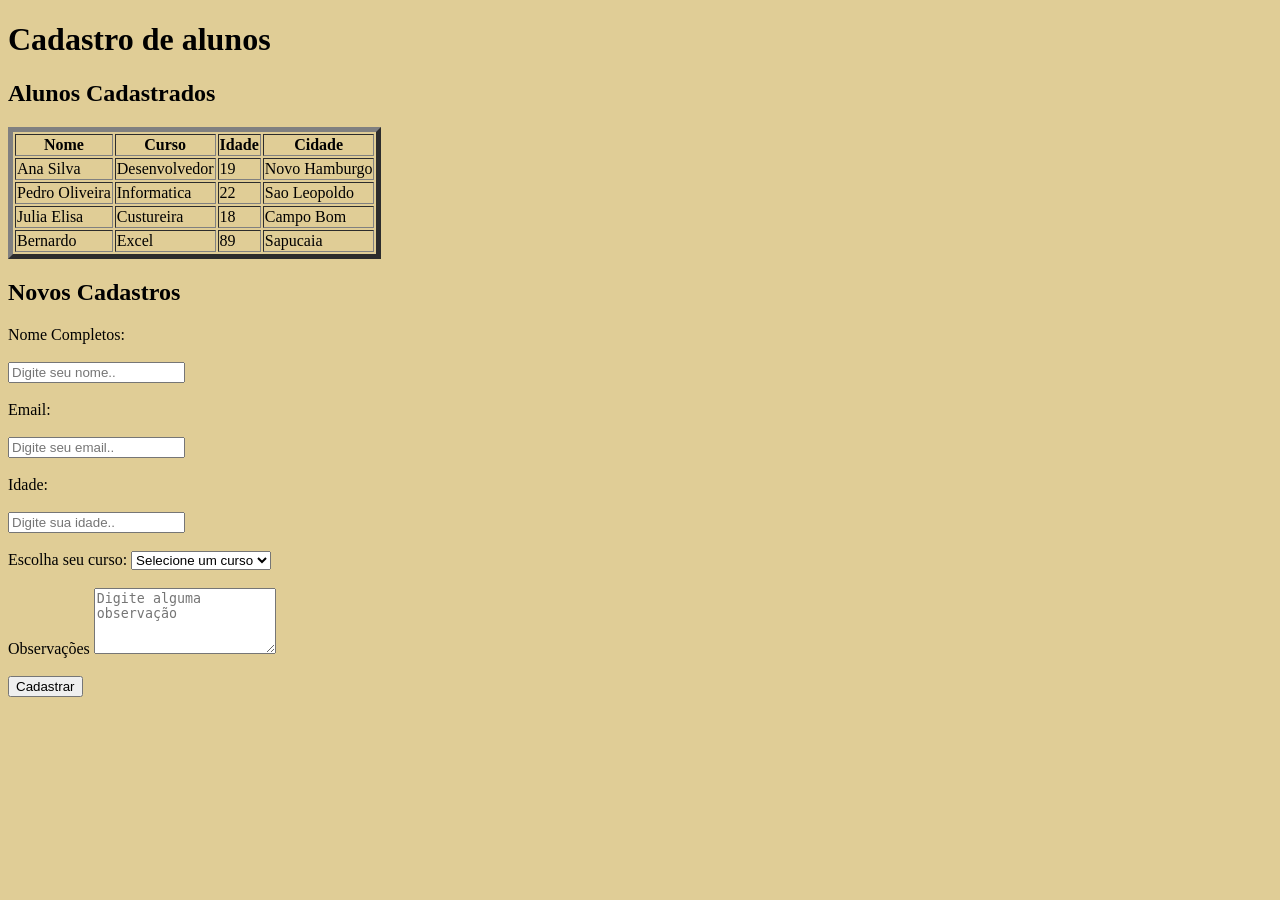
==== index.html @ 8e08dbe1 "cadastro" ====
<!DOCTYPE html>
<html lang="pt-BR">
<head>
    <meta charset="UTF-8">
    <meta name="viewport" content="width=device-width, initial-scale=1.0">
    <title>Aula Com CSS</title>
    <link rel="stylesheet" href="/style.css">


</head>
<body>

  <h1>Cadastro de alunos</h1>
  <h2>Alunos Cadastrados</h2>
  <table border="5px">
    <thead>
      <tr>
        <th>Nome</th>
        <th>Curso</th>
        <th>Idade</th>
        <th>Cidade</th>
      </tr>
    </thead>
    <tbody>
      <tr>
        <td>Ana Silva</td>
        <td>Desenvolvedor</td>
        <td>19</td>
        <td>Novo Hamburgo</td>
      </tr>
      <tr>
        <td>Pedro Oliveira</td>
        <td>Informatica</td>
        <td>22</td>
        <td>Sao Leopoldo</td>
      </tr>
      <tr>
        <td>Julia Elisa</td>
        <td>Custureira</td>
        <td>18</td>
        <td>Campo Bom</td>
      </tr>
      <tr>
        <td>Bernardo</td>
        <td>Excel</td>
        <td>89</td>
        <td>Sapucaia</td>
      </tr>
    </tbody>
  </table>

  <h2>Novos Cadastros</h2>
  <form action="#" method="post">

    <label for="nome">Nome Completos:</label>
    <br><br>
    <input type="text" id="nome" placeholder="Digite seu nome..">
    <br><br>

    <label for="email">Email:</label>
    <br><br>
    <input type="text" id="email" placeholder="Digite seu email..">
    <br><br>

    <label for="idade">Idade:</label>
    <br><br>
    <input type="number" id="idade" placeholder="Digite sua idade..">
    <br><br>

    <label for="curso">Escolha seu curso:</label>
    <select name="curso" id="curso">
        <option value="">Selecione um curso</option>
        <option value="informatica">Informática</option>
        <option value="excel">Excel</option>
        <option value="desenvolvedor">Desenvolvedor</option>
        <option value="custureira">Custureira</option>
    </select>
    <br><br>
    <label for="mensagem">Observações</label>
    <textarea id="mensagem" rows="4" placeholder="Digite alguma observação"></textarea>
    <br><br>
    <button type="submit">Cadastrar</button>

  
  
  </form>

   
</body>
</html>
---- style.css ----
@import url('https://fonts.googleapis.com/css2?family=Redaction+50:ital,wght@0,400;0,700;1,400&family=Roboto:ital,wght@0,100..900;1,100..900&display=swap');

    body{
        background-color: rgb(224, 205, 150);
    }

    span{
        display: block;
        background-color: lightblue;
        margin-bottom: 10px;
    }
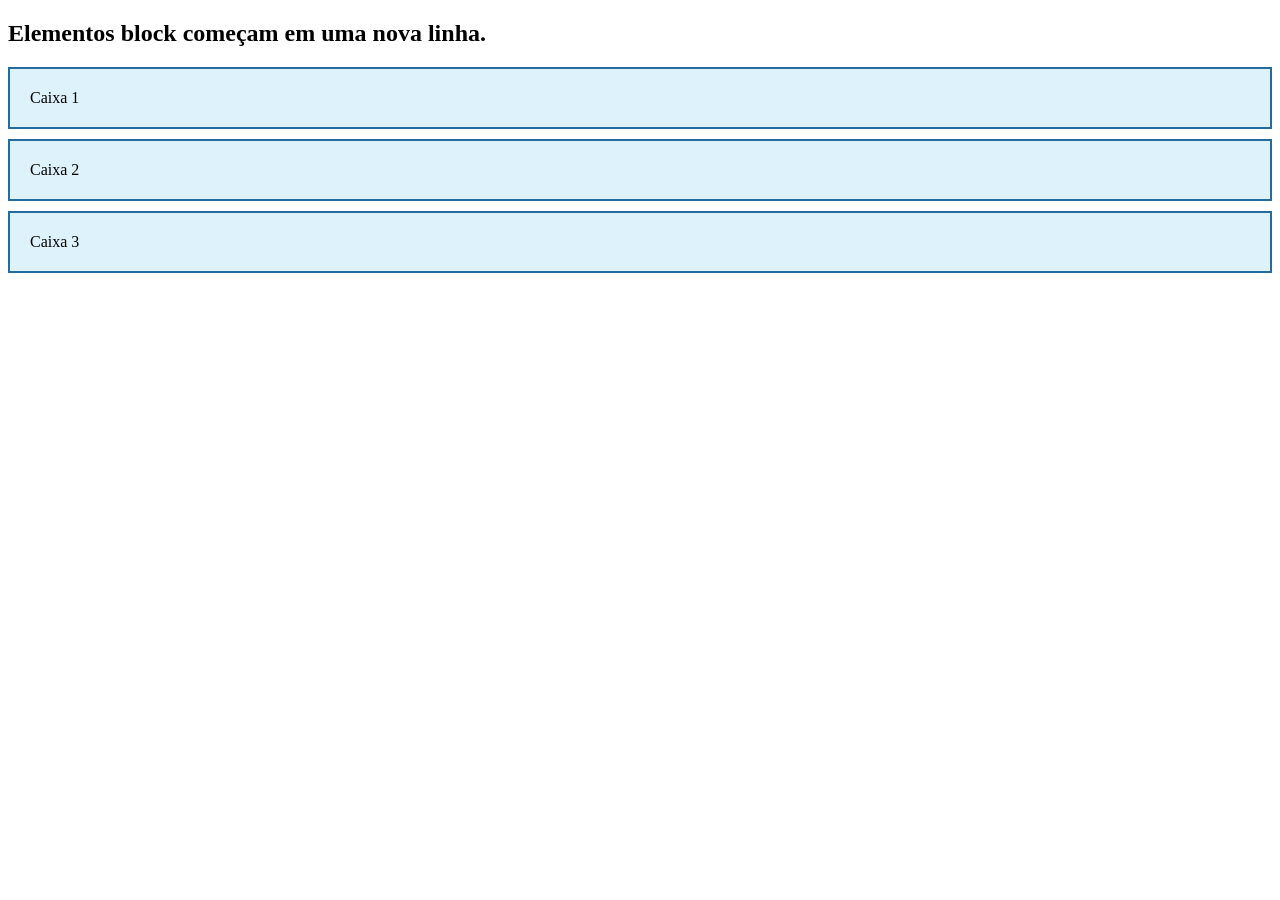
==== commit 051b2b46: "CAIXAS" ====
--- a/index.html
+++ b/index.html
@@ -10,81 +10,11 @@
 </head>
 <body>
 
-  <h1>Cadastro de alunos</h1>
-  <h2>Alunos Cadastrados</h2>
-  <table border="5px">
-    <thead>
-      <tr>
-        <th>Nome</th>
-        <th>Curso</th>
-        <th>Idade</th>
-        <th>Cidade</th>
-      </tr>
-    </thead>
-    <tbody>
-      <tr>
-        <td>Ana Silva</td>
-        <td>Desenvolvedor</td>
-        <td>19</td>
-        <td>Novo Hamburgo</td>
-      </tr>
-      <tr>
-        <td>Pedro Oliveira</td>
-        <td>Informatica</td>
-        <td>22</td>
-        <td>Sao Leopoldo</td>
-      </tr>
-      <tr>
-        <td>Julia Elisa</td>
-        <td>Custureira</td>
-        <td>18</td>
-        <td>Campo Bom</td>
-      </tr>
-      <tr>
-        <td>Bernardo</td>
-        <td>Excel</td>
-        <td>89</td>
-        <td>Sapucaia</td>
-      </tr>
-    </tbody>
-  </table>
+  <h2>Elementos block começam em uma nova linha.</h2>
 
-  <h2>Novos Cadastros</h2>
-  <form action="#" method="post">
-
-    <label for="nome">Nome Completos:</label>
-    <br><br>
-    <input type="text" id="nome" placeholder="Digite seu nome..">
-    <br><br>
-
-    <label for="email">Email:</label>
-    <br><br>
-    <input type="text" id="email" placeholder="Digite seu email..">
-    <br><br>
-
-    <label for="idade">Idade:</label>
-    <br><br>
-    <input type="number" id="idade" placeholder="Digite sua idade..">
-    <br><br>
-
-    <label for="curso">Escolha seu curso:</label>
-    <select name="curso" id="curso">
-        <option value="">Selecione um curso</option>
-        <option value="informatica">Informática</option>
-        <option value="excel">Excel</option>
-        <option value="desenvolvedor">Desenvolvedor</option>
-        <option value="custureira">Custureira</option>
-    </select>
-    <br><br>
-    <label for="mensagem">Observações</label>
-    <textarea id="mensagem" rows="4" placeholder="Digite alguma observação"></textarea>
-    <br><br>
-    <button type="submit">Cadastrar</button>
-
-  
-  
-  </form>
-
+  <div class="caixa">Caixa 1</div>
+  <div class="caixa">Caixa 2</div>
+  <div class="caixa">Caixa 3</div>
    
 </body>
 </html>
--- a/style.css
+++ b/style.css
@@ -1,11 +1,9 @@
-@import url('https://fonts.googleapis.com/css2?family=Redaction+50:ital,wght@0,400;0,700;1,400&family=Roboto:ital,wght@0,100..900;1,100..900&display=swap');
+@import url('https://fonts.googleapis.com/css2?family=Redaction+20:ital,wght@0,400;0,700;1,400&family=Redaction+50:ital,wght@0,400;0,700;1,400&family=Roboto:ital,wght@0,100..900;1,100..900&display=swap');
 
-    body{
-        background-color: rgb(224, 205, 150);
-    }
-
-    span{
+    .caixa{
         display: block;
-        background-color: lightblue;
+        background-color: #ddf2fa;
+        border: 2px solid #246b9e;
+        padding: 20px;
         margin-bottom: 10px;
     }
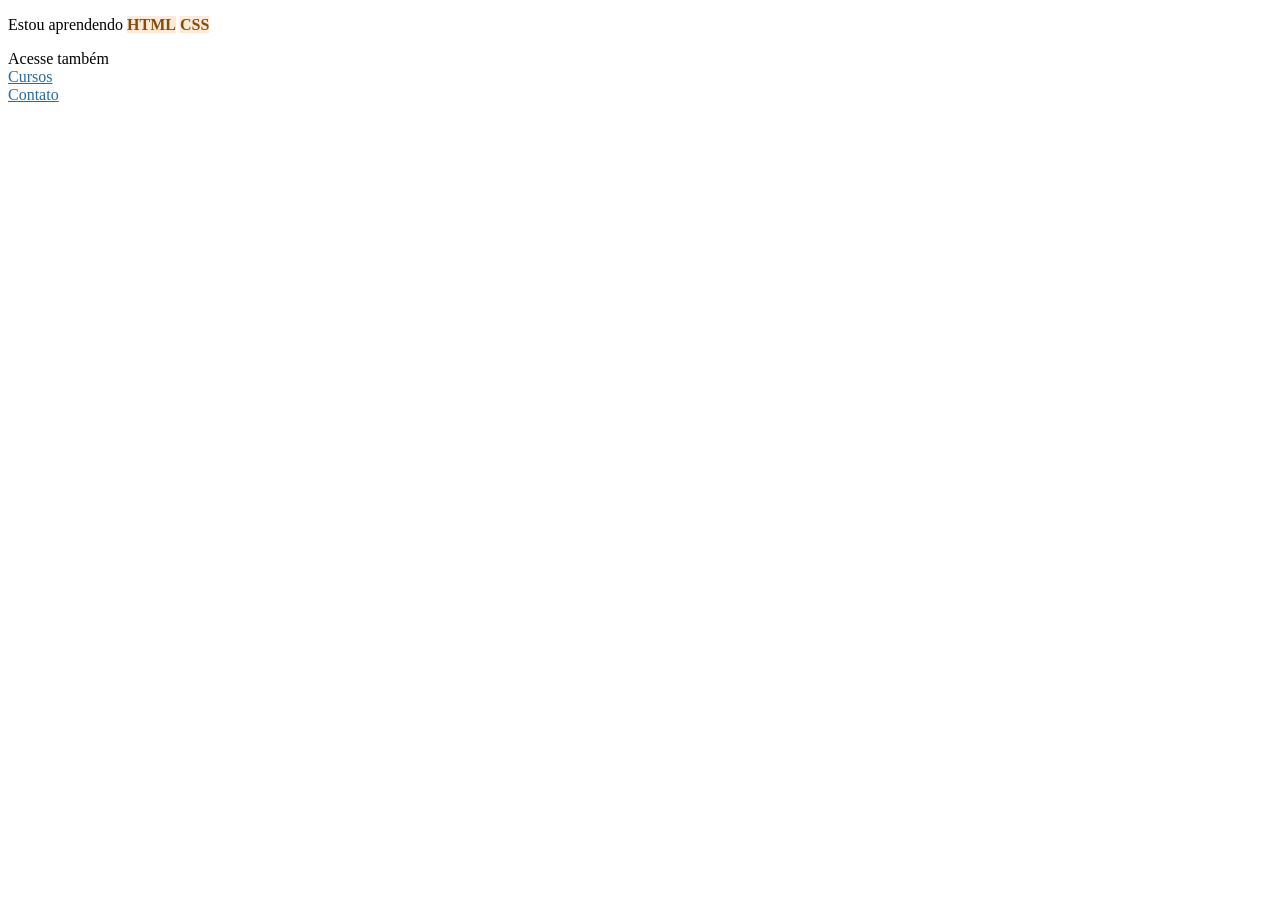
==== commit d80852aa: "IN-LINE SEMPRE IN-LINE" ====
--- a/index.html
+++ b/index.html
@@ -10,11 +10,16 @@
 </head>
 <body>
 
-  <h2>Elementos block começam em uma nova linha.</h2>
-
-  <div class="caixa">Caixa 1</div>
-  <div class="caixa">Caixa 2</div>
-  <div class="caixa">Caixa 3</div>
+    <p>
+      Estou aprendendo
+      <strong>HTML</strong>
+      <strong>CSS</strong>
+    </p>
+    <p>
+      Acesse também
+      <a href="#">Cursos</a>
+      <a href="#">Contato</a>
+    </p>
    
 </body>
 </html>
--- a/style.css
+++ b/style.css
@@ -1,9 +1,11 @@
 @import url('https://fonts.googleapis.com/css2?family=Redaction+20:ital,wght@0,400;0,700;1,400&family=Redaction+50:ital,wght@0,400;0,700;1,400&family=Roboto:ital,wght@0,100..900;1,100..900&display=swap');
 
-    .caixa{
+    strong{
+        background-color: #fcebd8;
+        color: #8a4b08;
+    }
+    a{
+        color: #246b9e;
+        margin-right: 10px;
         display: block;
-        background-color: #ddf2fa;
-        border: 2px solid #246b9e;
-        padding: 20px;
-        margin-bottom: 10px;
     }
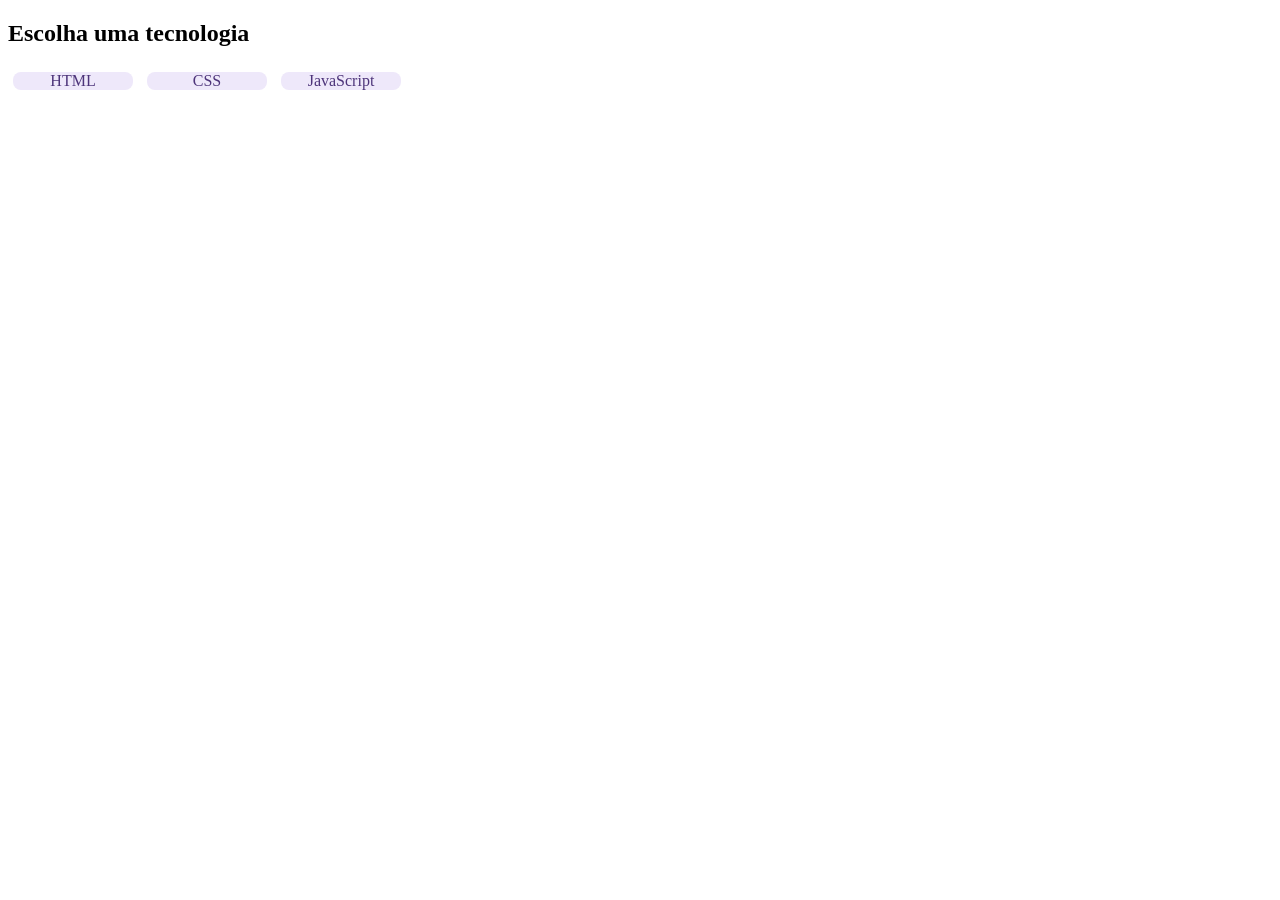
==== commit f0f7c364: "CAIXAS" ====
--- a/index.html
+++ b/index.html
@@ -10,16 +10,12 @@
 </head>
 <body>
 
-    <p>
-      Estou aprendendo
-      <strong>HTML</strong>
-      <strong>CSS</strong>
-    </p>
-    <p>
-      Acesse também
-      <a href="#">Cursos</a>
-      <a href="#">Contato</a>
-    </p>
+  <h2>Escolha uma tecnologia</h2>
+
+  <span class="tag">HTML</span>
+  <span class="tag">CSS</span>
+  <span class="tag">JavaScript</span>
+  
    
 </body>
 </html>
--- a/style.css
+++ b/style.css
@@ -1,11 +1,12 @@
 @import url('https://fonts.googleapis.com/css2?family=Redaction+20:ital,wght@0,400;0,700;1,400&family=Redaction+50:ital,wght@0,400;0,700;1,400&family=Roboto:ital,wght@0,100..900;1,100..900&display=swap');
 
-    strong{
-        background-color: #fcebd8;
-        color: #8a4b08;
-    }
-    a{
-        color: #246b9e;
-        margin-right: 10px;
-        display: block;
+    .tag{
+        display: inline-block;
+        width: 120px;
+        padding-right: 15px 10px;
+        margin: 5px;
+        background-color: #eee8fa;
+        color: #4d347a;
+        text-align: center;
+        border-radius: 8px;
     }
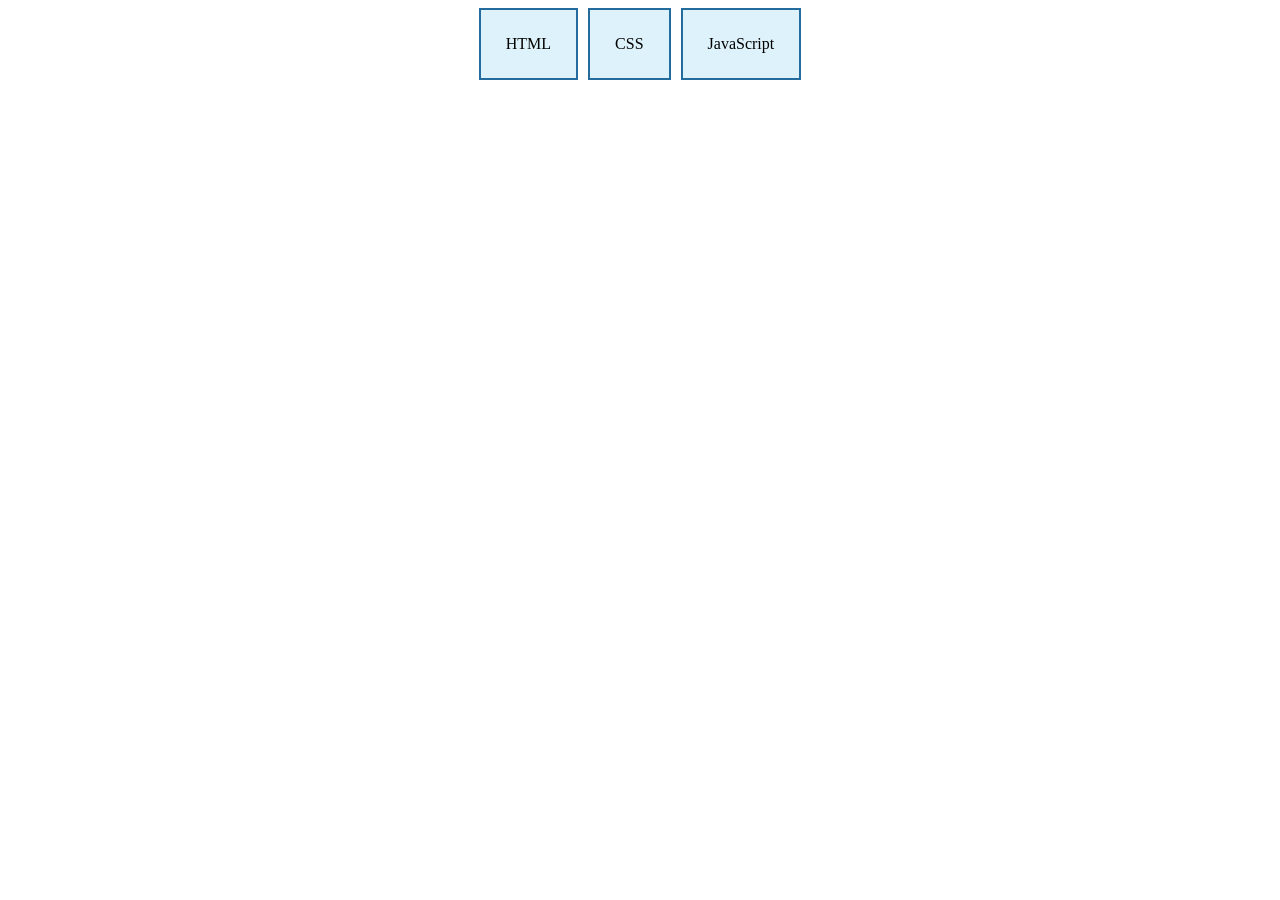
==== commit 16443fdc: "CAIXAS CENTRO" ====
--- a/index.html
+++ b/index.html
@@ -10,11 +10,11 @@
 </head>
 <body>
 
-  <h2>Escolha uma tecnologia</h2>
-
-  <span class="tag">HTML</span>
-  <span class="tag">CSS</span>
-  <span class="tag">JavaScript</span>
+  <div class="container">
+    <div class="item">HTML</div>
+    <div class="item">CSS</div>
+    <div class="item">JavaScript</div>
+  </div>
   
    
 </body>
--- a/style.css
+++ b/style.css
@@ -1,12 +1,13 @@
 @import url('https://fonts.googleapis.com/css2?family=Redaction+20:ital,wght@0,400;0,700;1,400&family=Redaction+50:ital,wght@0,400;0,700;1,400&family=Roboto:ital,wght@0,100..900;1,100..900&display=swap');
 
-    .tag{
-        display: inline-block;
-        width: 120px;
-        padding-right: 15px 10px;
-        margin: 5px;
-        background-color: #eee8fa;
-        color: #4d347a;
-        text-align: center;
-        border-radius: 8px;
-    }+.container{
+    display: flex;
+    gap: 10px;
+    justify-content: center;
+}
+
+.item{
+    background-color: #ddf2fa;
+    border: 2px solid #246b9e;
+    padding: 25px;
+}
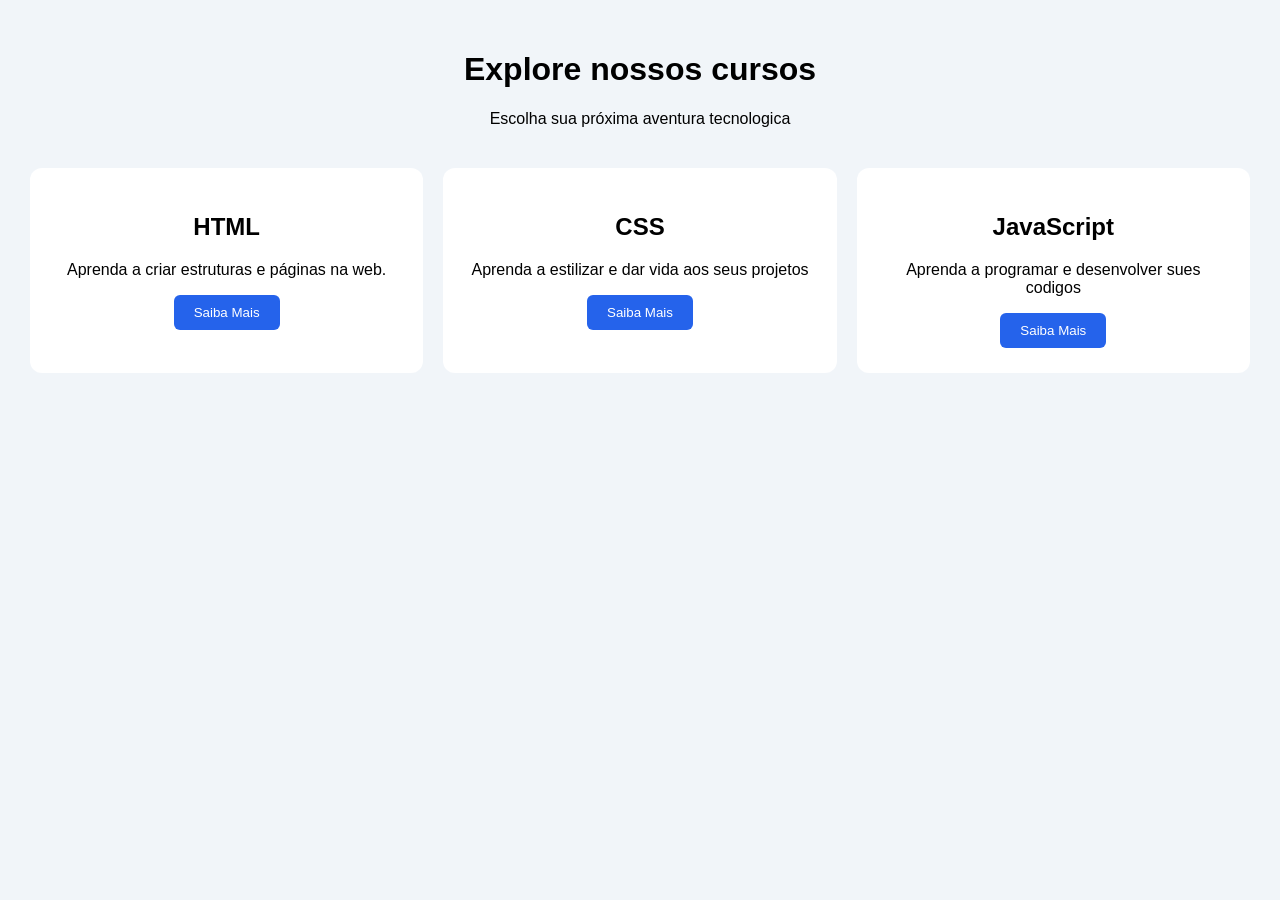
==== commit ac56fe18: "CAIXAS MUITO TOP" ====
--- a/index.html
+++ b/index.html
@@ -10,12 +10,27 @@
 </head>
 <body>
 
-  <div class="container">
-    <div class="item">HTML</div>
-    <div class="item">CSS</div>
-    <div class="item">JavaScript</div>
-  </div>
-  
+    <header>
+      <h1>Explore nossos cursos</h1>
+      <p>Escolha sua próxima aventura tecnologica</p>
+    </header>
+    <main class="container">
+      <div class="card">
+        <h2>HTML</h2>
+        <p>Aprenda a criar estruturas e páginas na web.</p>
+        <button>Saiba Mais</button>
+      </div>
+      <div class="card">
+        <h2>CSS</h2>
+        <p>Aprenda a estilizar e dar vida aos seus projetos</p>
+        <button>Saiba Mais</button>
+      </div>
+      <div class="card">
+        <h2>JavaScript</h2>
+        <p>Aprenda a programar e desenvolver sues codigos</p>
+        <button>Saiba Mais</button>
+      </div>
+    </main>
    
 </body>
 </html>
--- a/style.css
+++ b/style.css
@@ -1,13 +1,46 @@
 @import url('https://fonts.googleapis.com/css2?family=Redaction+20:ital,wght@0,400;0,700;1,400&family=Redaction+50:ital,wght@0,400;0,700;1,400&family=Roboto:ital,wght@0,100..900;1,100..900&display=swap');
+
+*{
+
+}
+
+body{
+    font-family: Arial, Helvetica, sans-serif;
+    background-color: #f1f5f9;
+    margin: 0;
+    padding: 30px;
+}
+
+header{
+    text-align: center;
+    margin-bottom: 40px;
+}
 
 .container{
     display: flex;
-    gap: 10px;
-    justify-content: center;
+    gap: 20px;
+    /* flex-direction: column; */ pra deixar um embaixo do outro
 }
 
-.item{
-    background-color: #ddf2fa;
-    border: 2px solid #246b9e;
+.card{
+    background-color: white;
     padding: 25px;
+    border-radius: 12px;
+    flex: 1;
+    text-align: center;
 }
+
+button{
+    background-color: #2563eb;
+    color: white;
+    border: none;
+    padding: 10px 20px;
+    border-radius: 6px;
+    cursor: pointer;
+    transition: 0.3s;
+}
+
+button:hover{
+    background-color: yellow;
+    transform: translatex(5px);
+}
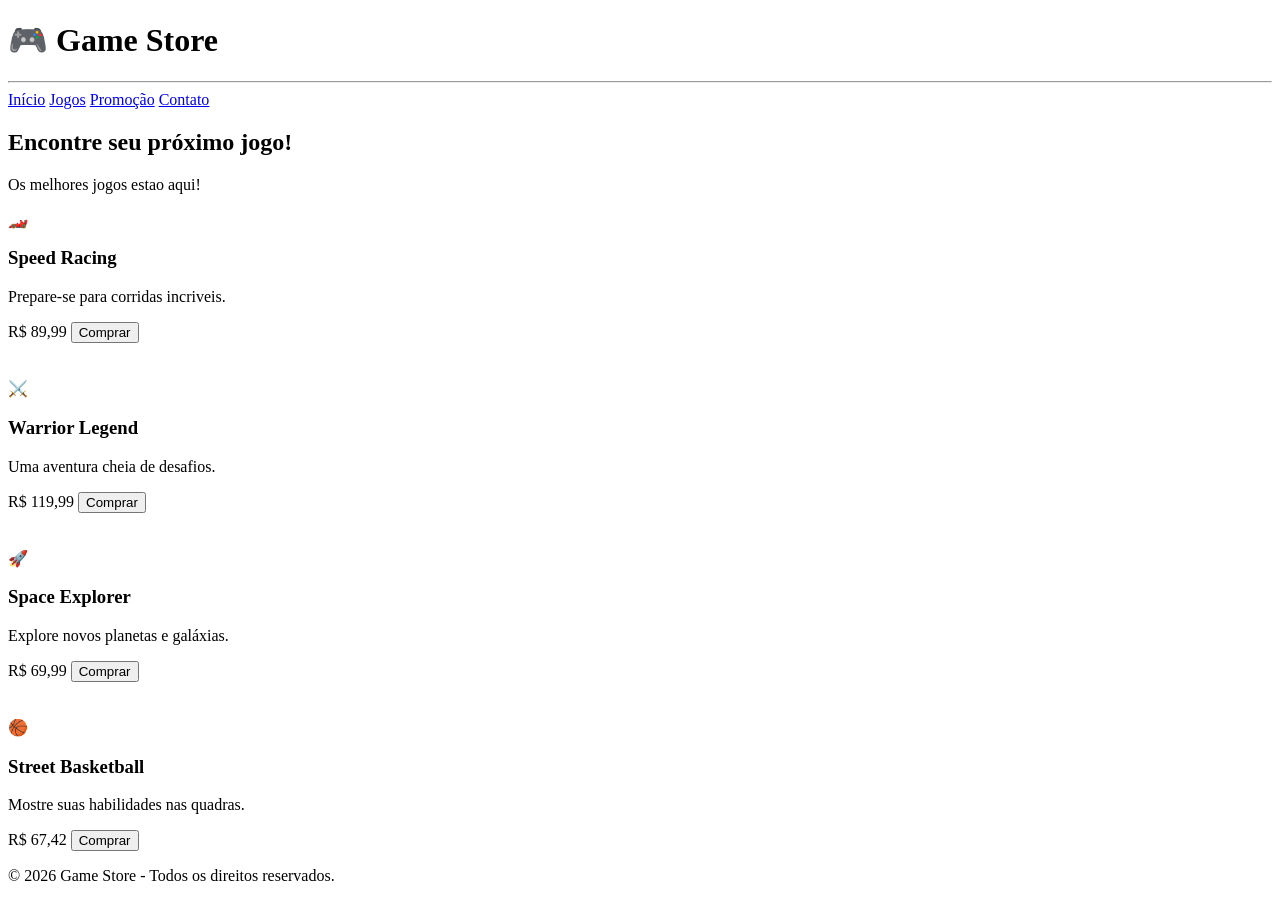
==== commit c3fab9cf: "GAME STORE" ====
--- a/index.html
+++ b/index.html
@@ -10,27 +10,60 @@
 </head>
 <body>
 
-    <header>
-      <h1>Explore nossos cursos</h1>
-      <p>Escolha sua próxima aventura tecnologica</p>
-    </header>
-    <main class="container">
-      <div class="card">
-        <h2>HTML</h2>
-        <p>Aprenda a criar estruturas e páginas na web.</p>
-        <button>Saiba Mais</button>
-      </div>
-      <div class="card">
-        <h2>CSS</h2>
-        <p>Aprenda a estilizar e dar vida aos seus projetos</p>
-        <button>Saiba Mais</button>
-      </div>
-      <div class="card">
-        <h2>JavaScript</h2>
-        <p>Aprenda a programar e desenvolver sues codigos</p>
-        <button>Saiba Mais</button>
-      </div>
-    </main>
+  <header class="topo">
+      <h1>🎮 Game Store</h1>
+      <hr>
+      <nav>
+        <a href="#">Início</a>
+        <a href="#">Jogos</a>
+        <a href="#">Promoção</a>
+        <a href="#">Contato</a>
+      </nav>
+  </header>
+  <section class="destaque">
+      <H2>Encontre seu próximo jogo!</H2>
+      <p>Os melhores jogos estao aqui!</p>
+  </section>
+  <main class="container">
+    <div class="card">
+      <div class="imagem imagem1">🏎️</div>
+      <h3>Speed Racing</h3>
+      <p>Prepare-se para corridas incriveis.</p>
+      <span>R$ 89,99</span>
+      <button>Comprar</button>
+    </div>
+    <br><br>
+    <div class="card">
+      <div class="imagem imagem2">⚔️</div>
+      <h3>Warrior Legend</h3>
+      <p>Uma aventura cheia de desafios.</p>
+      <span>R$ 119,99</span>
+      <button>Comprar</button>
+    </div>
+    <br><br>
+    <div class="card">
+      <div class="imagem imagem3">🚀</div>
+      <h3>Space Explorer</h3>
+      <p>Explore novos planetas e galáxias.</p>
+      <span>R$ 69,99</span>
+      <button>Comprar</button>
+    </div>
+    <br><br>
+    <div class="card">
+      <div class="imagem imagem4">🏀</div>
+      <h3>Street Basketball</h3>
+      <p>Mostre suas habilidades nas quadras.</p>
+      <span>R$ 67,42</span>
+      <button>Comprar</button>
+    </div>
+  </main>
+
+  <footer>
+    <p>
+      &copy; <time datetime="2026">2026</time>
+      Game Store - Todos os direitos reservados.
+    </p>
+  </footer>
    
 </body>
 </html>
--- a/style.css
+++ b/style.css
@@ -1,46 +1,2 @@
 @import url('https://fonts.googleapis.com/css2?family=Redaction+20:ital,wght@0,400;0,700;1,400&family=Redaction+50:ital,wght@0,400;0,700;1,400&family=Roboto:ital,wght@0,100..900;1,100..900&display=swap');
 
-*{
-
-}
-
-body{
-    font-family: Arial, Helvetica, sans-serif;
-    background-color: #f1f5f9;
-    margin: 0;
-    padding: 30px;
-}
-
-header{
-    text-align: center;
-    margin-bottom: 40px;
-}
-
-.container{
-    display: flex;
-    gap: 20px;
-    /* flex-direction: column; */ pra deixar um embaixo do outro
-}
-
-.card{
-    background-color: white;
-    padding: 25px;
-    border-radius: 12px;
-    flex: 1;
-    text-align: center;
-}
-
-button{
-    background-color: #2563eb;
-    color: white;
-    border: none;
-    padding: 10px 20px;
-    border-radius: 6px;
-    cursor: pointer;
-    transition: 0.3s;
-}
-
-button:hover{
-    background-color: yellow;
-    transform: translatex(5px);
-}
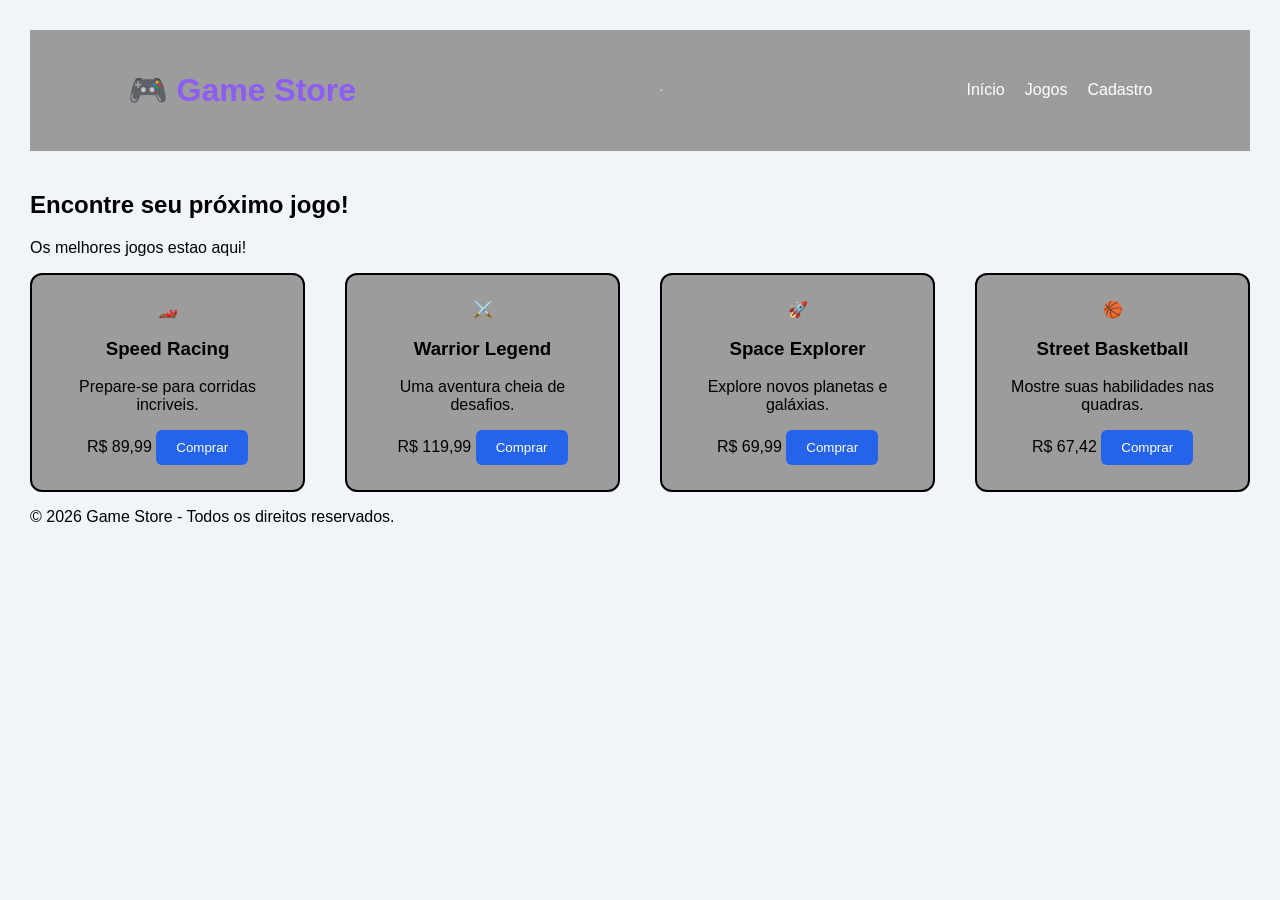
==== commit 89dceb39: "GAME STORE 999%" ====
--- a/index.html
+++ b/index.html
@@ -14,10 +14,9 @@
       <h1>🎮 Game Store</h1>
       <hr>
       <nav>
-        <a href="#">Início</a>
-        <a href="#">Jogos</a>
-        <a href="#">Promoção</a>
-        <a href="#">Contato</a>
+        <a href="/index.html">Início</a>
+        <a href="#jogos">Jogos</a>
+        <a href="/cadastro.html">Cadastro</a>
       </nav>
   </header>
   <section class="destaque">
@@ -65,5 +64,7 @@
     </p>
   </footer>
    
+
+
 </body>
 </html>
--- a/style.css
+++ b/style.css
@@ -1,2 +1,98 @@
 @import url('https://fonts.googleapis.com/css2?family=Redaction+20:ital,wght@0,400;0,700;1,400&family=Redaction+50:ital,wght@0,400;0,700;1,400&family=Roboto:ital,wght@0,100..900;1,100..900&display=swap');
 
+:root{
+    --cor-fundo:#f1f5f9;
+    --cor-card:rgb(156, 156, 156);
+    --cor-borda: black;
+    --cor-botao:#2563eb;
+    --cor-hover: rgb(47, 0, 255);
+    --cor-texto:white;
+    --cor-principal: #8b5cf6;
+
+    --espacamento: 20px;
+    --arredondamento: 12px;
+    --transicao: 0.3s;
+}
+
+/*:root muito importante para adicionar coisas sem precisar escrever*/
+
+*{
+    box-sizing: border-box;
+}
+
+body{
+    font-family: Arial, Helvetica, sans-serif;
+    background-color: var(--cor-fundo);
+    margin: 0;
+    padding: 30px;
+}
+
+.topo{
+    display: flex;
+    justify-content: space-between;
+    align-items: center;
+    padding: 20px 8%;
+    background-color: var(--cor-card);
+}
+
+.topo h1{
+    color: var(--cor-principal);
+}
+
+nav{
+    display: flex;
+    gap: var(--espacamento);
+}
+
+nav a{
+    color: var(--cor-texto);
+    text-decoration: none;
+}
+
+nav a:hover{
+    color: var(--cor-principal);
+}
+
+/* .card{
+    display: flex;
+    justify-content: space-around;
+    align-items: center;
+    gap: var(--espacamento);
+    padding: 70px 8%;
+    background-color: linear-gradient(120deg, #312e81, #0f172a);
+} */
+
+header{
+    text-align: center;
+    margin-bottom: 40px;
+}
+
+.container{
+    display: flex;
+    gap: var(--espacamento);
+}
+
+.card{
+    border: 2px solid var(--cor-borda);
+    background-color: var(--cor-card);
+    padding: 25px;
+    border-radius: var(--arredondamento);
+    flex: 1;
+    text-align: center;
+}
+
+button{
+    background-color: var(--cor-botao);
+    color: var(--cor-texto);
+    border: none;
+    padding: 10px 20px;
+    border-radius: 6px;
+    cursor: pointer;
+    transition: var(--transicao);
+}
+
+button:hover{
+    background-color: var(--cor-hover);
+    transform: translateX(5px);
+}
+
